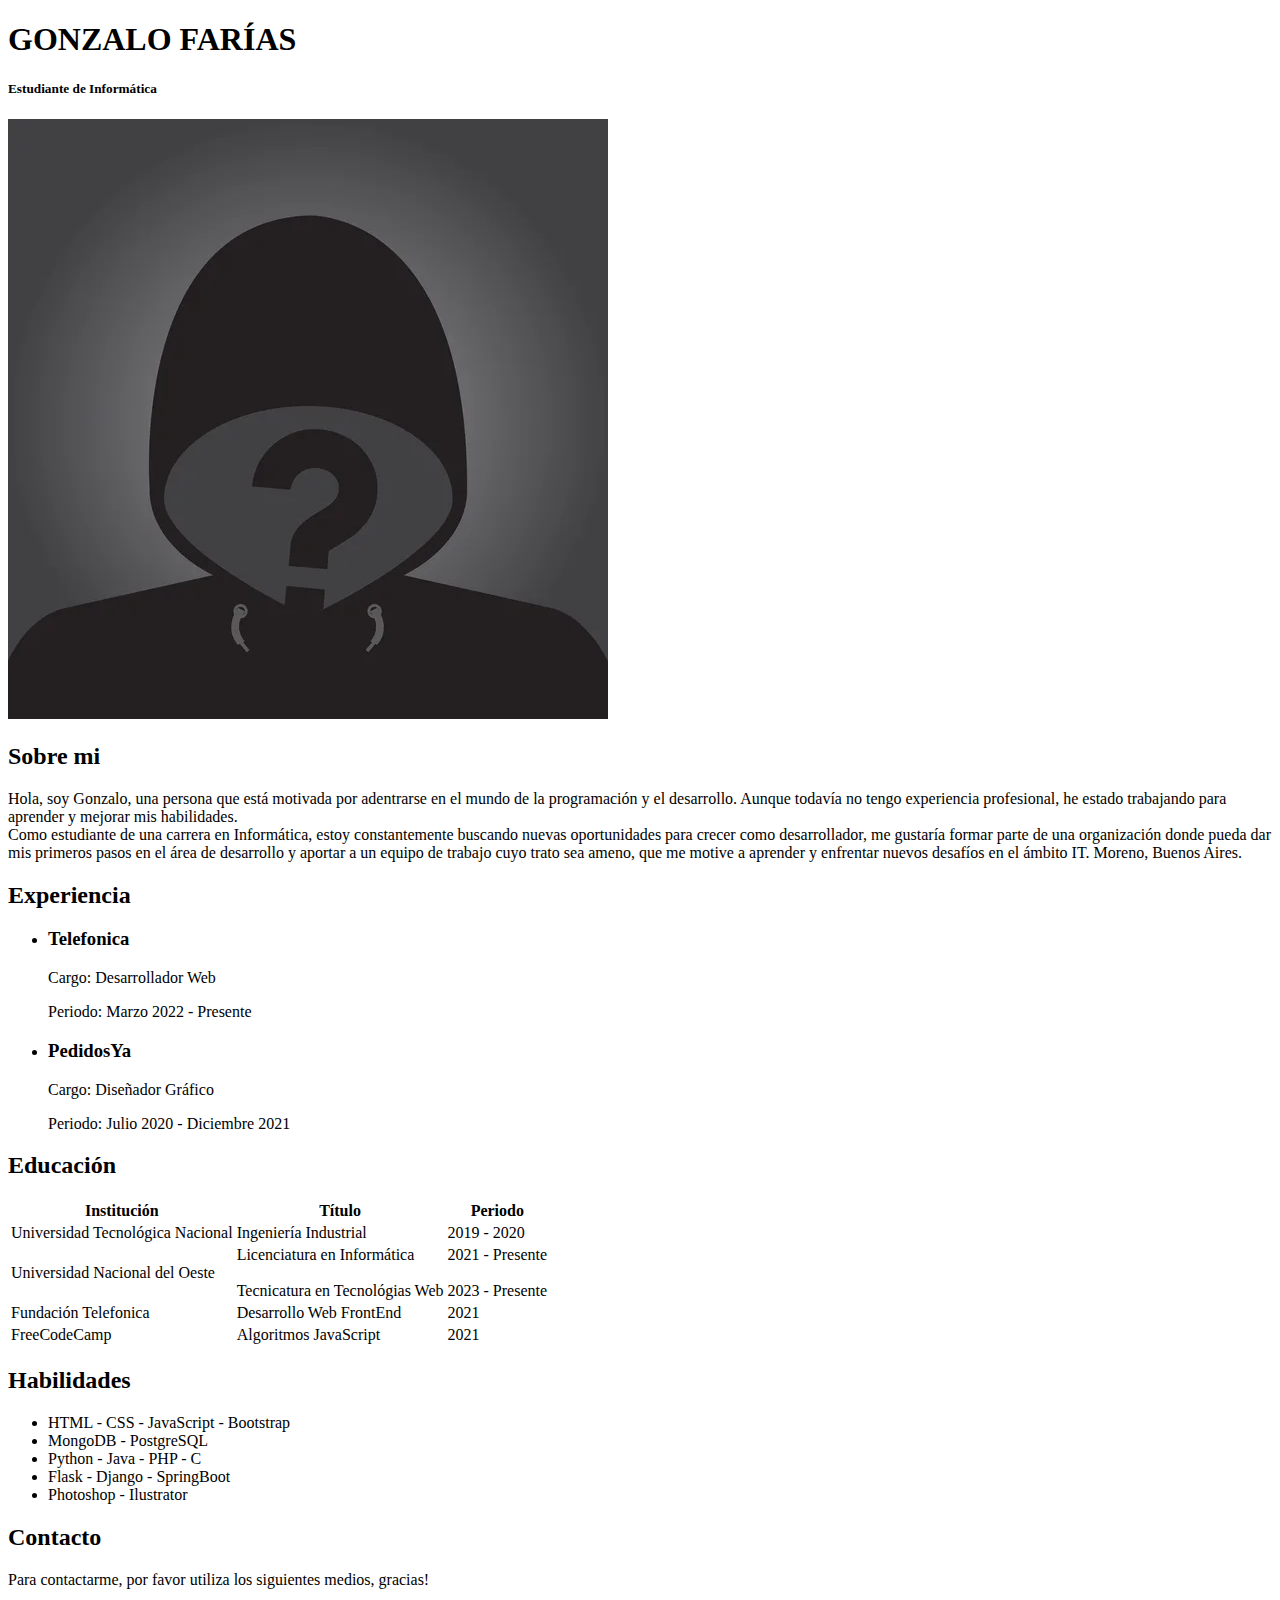
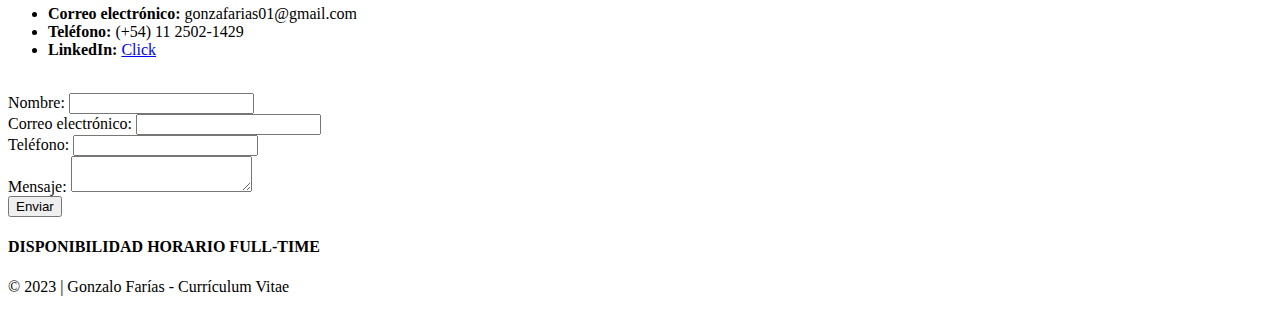
==== TP1 - CV/index.html @ 6d03964b "Add files via upload" ====
<!DOCTYPE html>
<html lang="es">

<head>
    <meta charset="UTF-8">
    <title>Mi Currículum Vitae</title>
    <link rel="stylesheet" href="styles2.css">
</head>

<body>

    <!-- Header -->
    <header>
        <div>
            <h1>GONZALO FARÍAS</h1>
            <h5>Estudiante de Informática</h5>
        </div>
        <img id="foto" src="img/perfil.jpg" alt="Tu nombre">
        <div class="efecto"></div>
        <div class="efecto"></div>
        <div class="efecto"></div>
        <div class="efecto"></div>

    </header>

    <!-- Perfil -->
    <section id="perfil">
        <h2>Sobre mi</h2>
        <p>Hola, soy Gonzalo, una persona que está motivada por adentrarse en el mundo de la programación y el
            desarrollo.
            Aunque todavía no tengo experiencia profesional, he estado trabajando para aprender y mejorar mis
            habilidades.
            <br>Como estudiante de una carrera en Informática, estoy constantemente buscando nuevas oportunidades para
            crecer como desarrollador, me gustaría
            formar parte de una organización donde pueda dar mis primeros
            pasos en el área de desarrollo y aportar a un equipo de trabajo
            cuyo trato sea ameno, que me motive a aprender y enfrentar
            nuevos desafíos en el ámbito IT. Moreno, Buenos Aires.
        </p>
    </section>

    <!-- Experiencia Laboral -->
    <section id="experiencia">
        <h2>Experiencia</h2>
        <ul>
            <li>
                <h3>Telefonica</h3>
                <p>Cargo: Desarrollador Web</p>
                <p>Periodo: Marzo 2022 - Presente</p>
            </li>
            <li>
                <h3>PedidosYa</h3>
                <p>Cargo: Diseñador Gráfico</p>
                <p>Periodo: Julio 2020 - Diciembre 2021</p>
            </li>
        </ul>
    </section>

    <!-- Educación -->
    <section id="educacion">
        <h2>Educación</h2>
        <table>
            <thead>
                <tr>
                    <th>Institución</th>
                    <th>Título</th>
                    <th>Periodo</th>
                </tr>
            </thead>
            <tbody>
                <tr class="par">
                    <td>Universidad Tecnológica Nacional</td>
                    <td>Ingeniería Industrial</td>
                    <td>2019 - 2020</td>
                </tr>
                <tr>
                    <td>Universidad Nacional del Oeste</td>
                    <td>Licenciatura en Informática<br><br>Tecnicatura en Tecnológias Web</td>
                    <td>2021 - Presente <br><br>2023 - Presente</td>
                </tr>
                <tr class="par">
                    <td>Fundación Telefonica</td>
                    <td>Desarrollo Web FrontEnd</td>
                    <td>2021</td>
                </tr>
                <tr>
                    <td>FreeCodeCamp</td>
                    <td>Algoritmos JavaScript</td>
                    <td>2021</td>
                </tr>
            </tbody>
        </table>
    </section>

    <!-- Habilidades -->
    <section id="habilidades">
        <h2>Habilidades</h2>
        <ul>
            <li>HTML - CSS - JavaScript - Bootstrap</li>
            <li>MongoDB - PostgreSQL</li>
            <li>Python - Java - PHP - C</li>
            <li>Flask - Django - SpringBoot</li>
            <li>Photoshop - Ilustrator</li>
        </ul>
    </section>
    <!-- Contacto -->
    <section id="contacto">
        <h2>Contacto</h2>
        <p>Para contactarme, por favor utiliza los siguientes medios, gracias!</p>
        <ul>
            <li><strong>Correo electrónico:</strong> gonzafarias01@gmail.com</li>
            <li><strong>Teléfono:</strong> (+54) 11 2502-1429</li>
            <li><strong>LinkedIn: </strong><a href="https://www.linkedin.com/in/gonzalofarias/"
                    target="_blank">Click</a></li>
        </ul>
        <br>
        <form>
            <label for="nombre">Nombre:</label>
            <input type="text" id="nombre" name="nombre"><br>

            <label for="correo">Correo electrónico:</label>
            <input type="email" id="correo" name="correo"><br>

            <label for="telefono">Teléfono:</label>
            <input type="tel" id="telefono" name="telefono"><br>

            <label for="mensaje">Mensaje:</label>
            <textarea id="mensaje" name="mensaje"></textarea><br>

            <input type="submit" value="Enviar">
        </form>
    </section>

    <!-- Footer -->
    <h4 id="horario">DISPONIBILIDAD HORARIO FULL-TIME</h4>

    <footer>
        <p>© 2023 | Gonzalo Farías - Currículum Vitae</p>
    </footer>
</body>

</html>
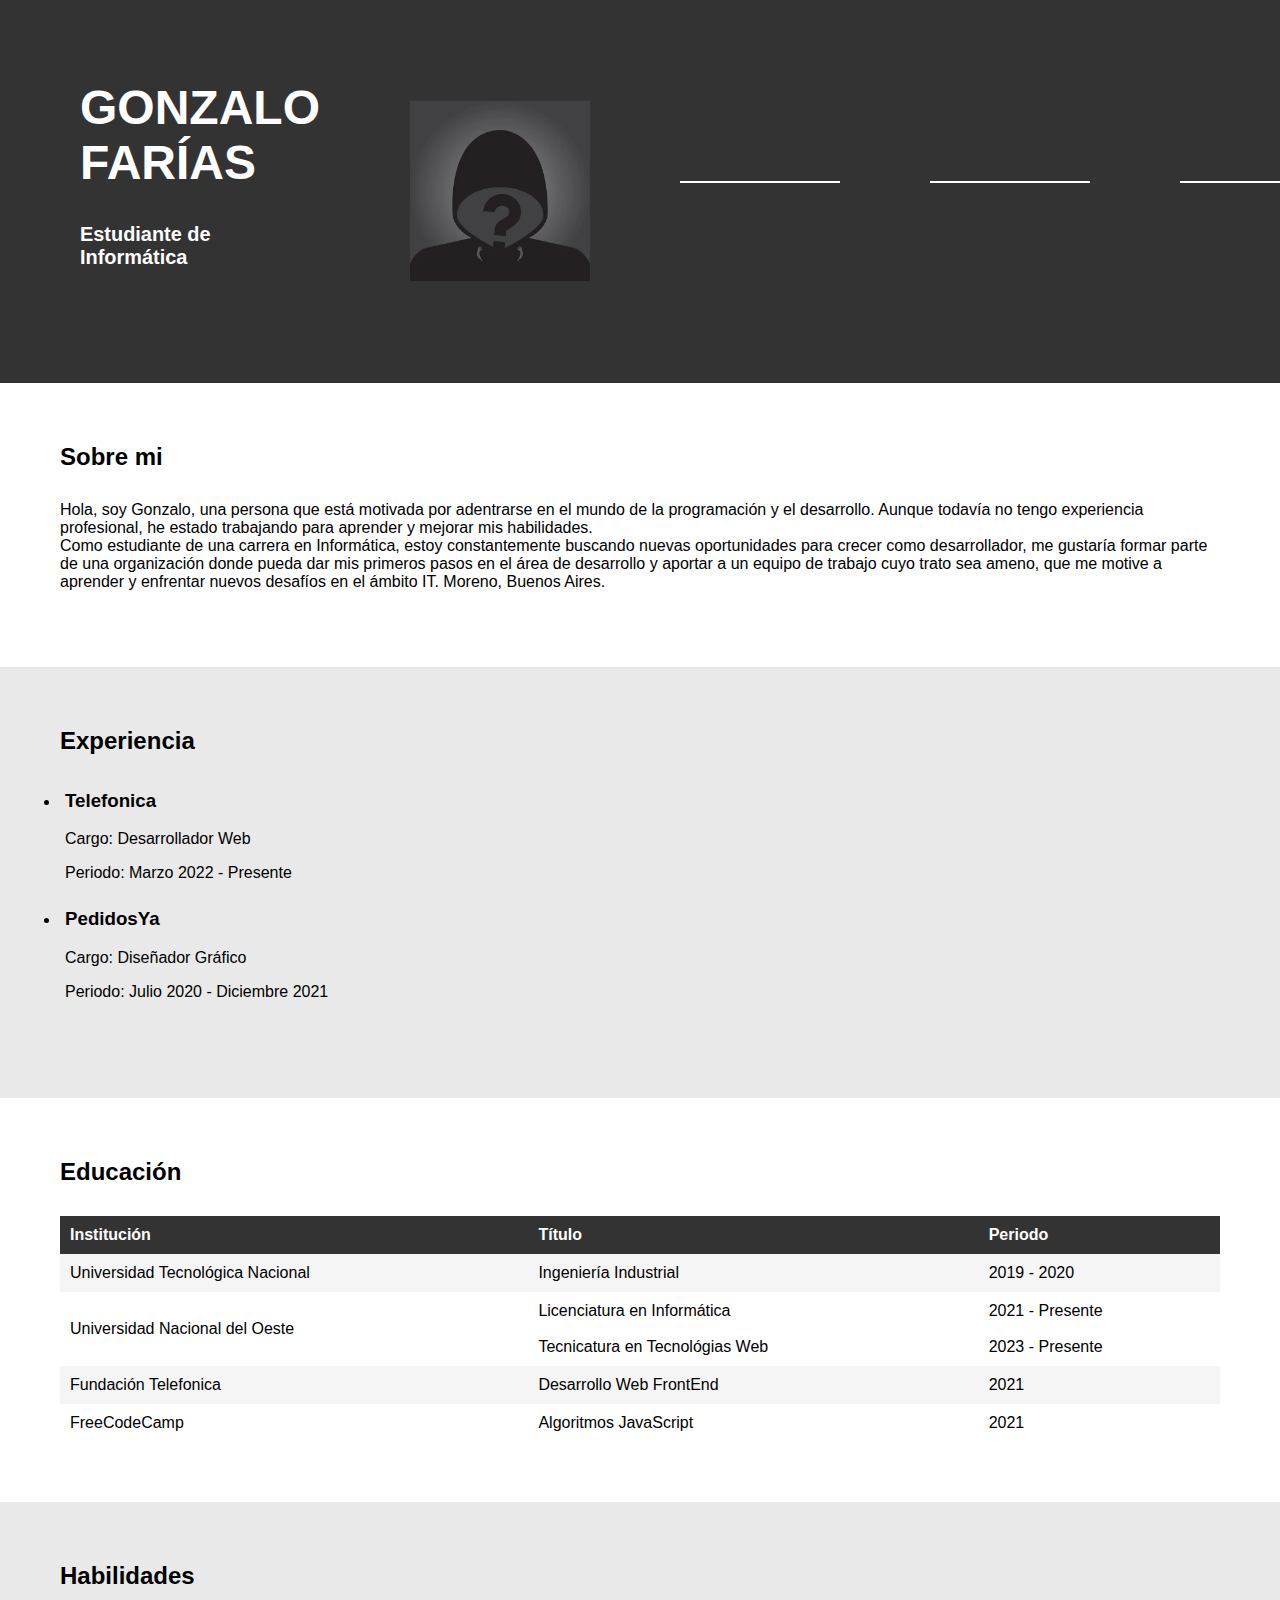
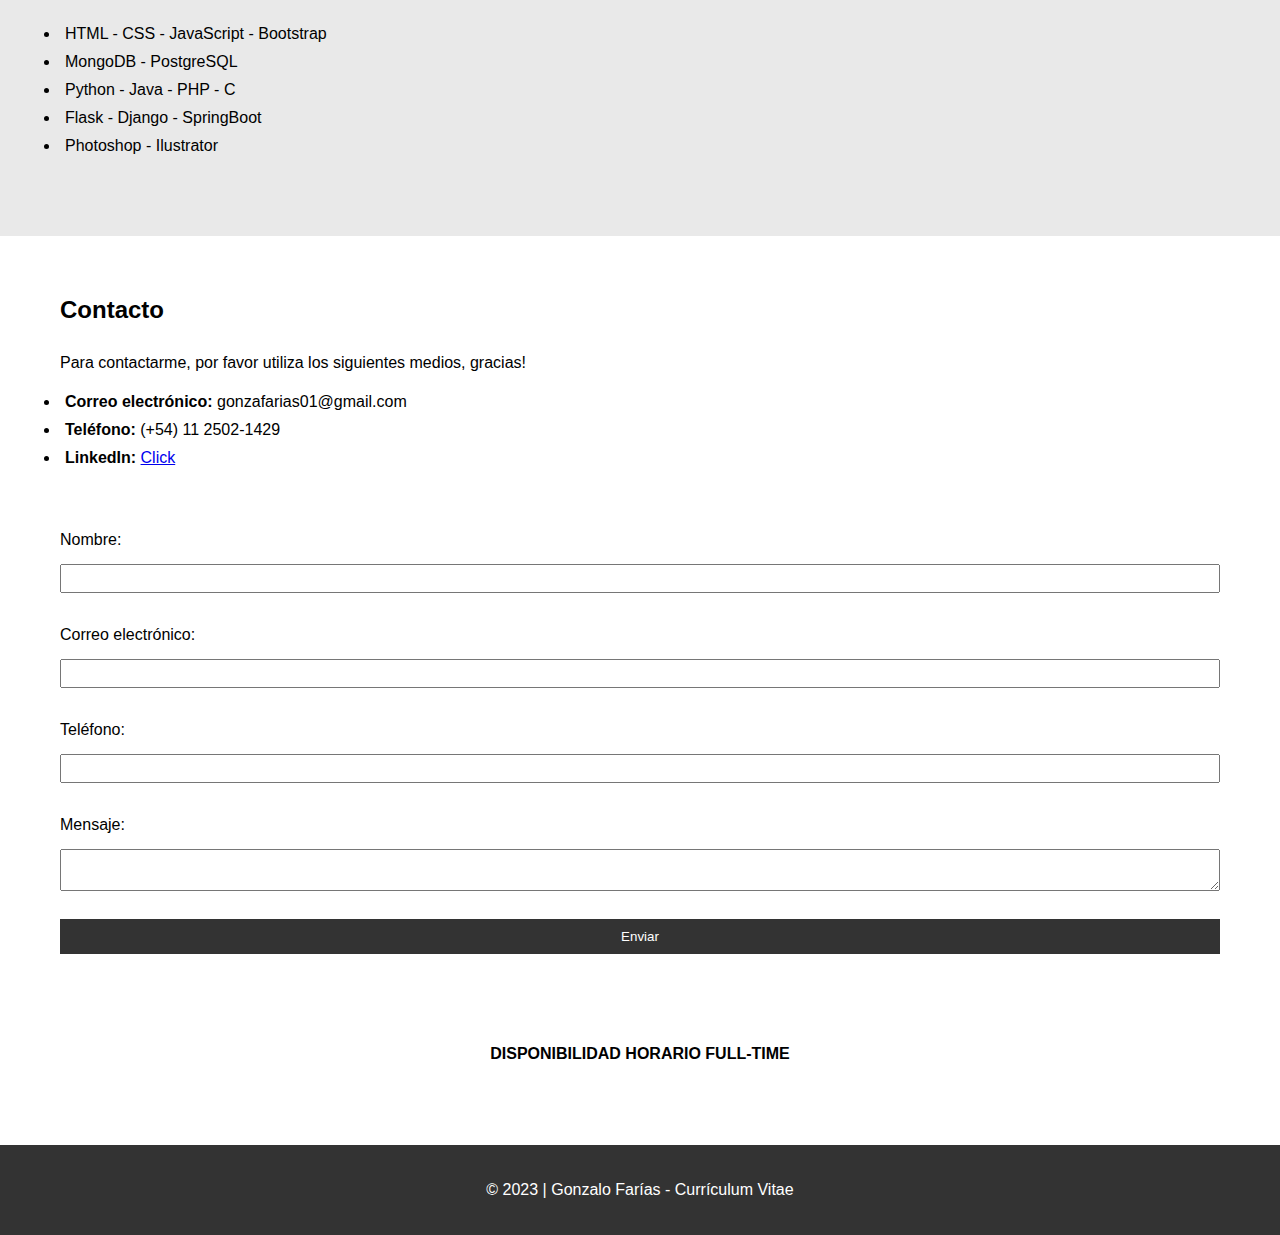
==== commit d83c1920: "Update index.html" ====
--- a/TP1 - CV/index.html
+++ b/TP1 - CV/index.html
@@ -4,7 +4,7 @@
 <head>
     <meta charset="UTF-8">
     <title>Mi Currículum Vitae</title>
-    <link rel="stylesheet" href="styles2.css">
+    <link rel="stylesheet" href="styles.css">
 </head>
 
 <body>
@@ -139,4 +139,4 @@
     </footer>
 </body>
 
-</html>+</html>
--- a/TP1 - CV/styles.css
+++ b/TP1 - CV/styles.css
@@ -0,0 +1,124 @@
+/* Estilos generales */
+body {
+    font-family: Arial, sans-serif;
+    margin: 0;
+    padding: 0;
+}
+
+h1,
+h2,
+h3 {
+    margin-top: 0;
+}
+
+ul {
+    padding: 0;
+}
+
+li {
+    padding: 5px;
+}
+
+/* Estilos para el header */
+header {
+    background-color: #333;
+    color: #fff;
+    display: flex;
+    align-items: center;
+    font-size: x-large;
+}
+.efecto{
+    margin-left: 90px;
+    margin-bottom: 100px;
+    border-bottom: 2px solid white;
+    padding-bottom: 1px;
+}
+/* Estilos para la imagen de perfil */
+header #foto {
+    height: 180px;
+    width: 180px;
+    padding-left: 10px;
+}
+
+header div {
+    padding-right: 70px;
+    padding: 80px;
+
+}
+
+
+/* Estilos para el formulario */
+form {
+    display: flex;
+    flex-direction: column;
+    margin-top: 20px;
+}
+
+label,
+input,
+textarea {
+    margin-bottom: 10px;
+    padding-top: 5px;
+    padding-bottom: 5px;
+}
+
+input[type="submit"] {
+    background-color: #333;
+    color: #fff;
+    padding: 10px;
+    border: none;
+    cursor: pointer;
+}
+
+input[type="submit"]:hover {
+    background-color: rgb(83, 82, 82);
+}
+
+/* Estilos para las secciones */
+section {
+    padding: 60px;
+}
+
+#experiencia,
+#habilidades {
+    background-color: #e9e9e9;
+}
+
+section h2 {
+    margin-bottom: 30px;
+}
+
+/* Estilos para la tabla */
+table {
+    border-collapse: collapse;
+    margin-top: 20px;
+    width: 100%;
+}
+
+th,
+td {
+    padding: 10px;
+    text-align: left;
+}
+
+thead {
+    background-color: #333;
+    color: #fff;
+}
+
+.par {
+    background-color: #f5f5f5;
+}
+
+#horario {
+    text-align: center;
+    padding-bottom: 60px;
+}
+
+/* Estilos para el footer */
+footer {
+    background-color: #333;
+    color: #fff;
+    padding: 20px;
+    text-align: center;
+}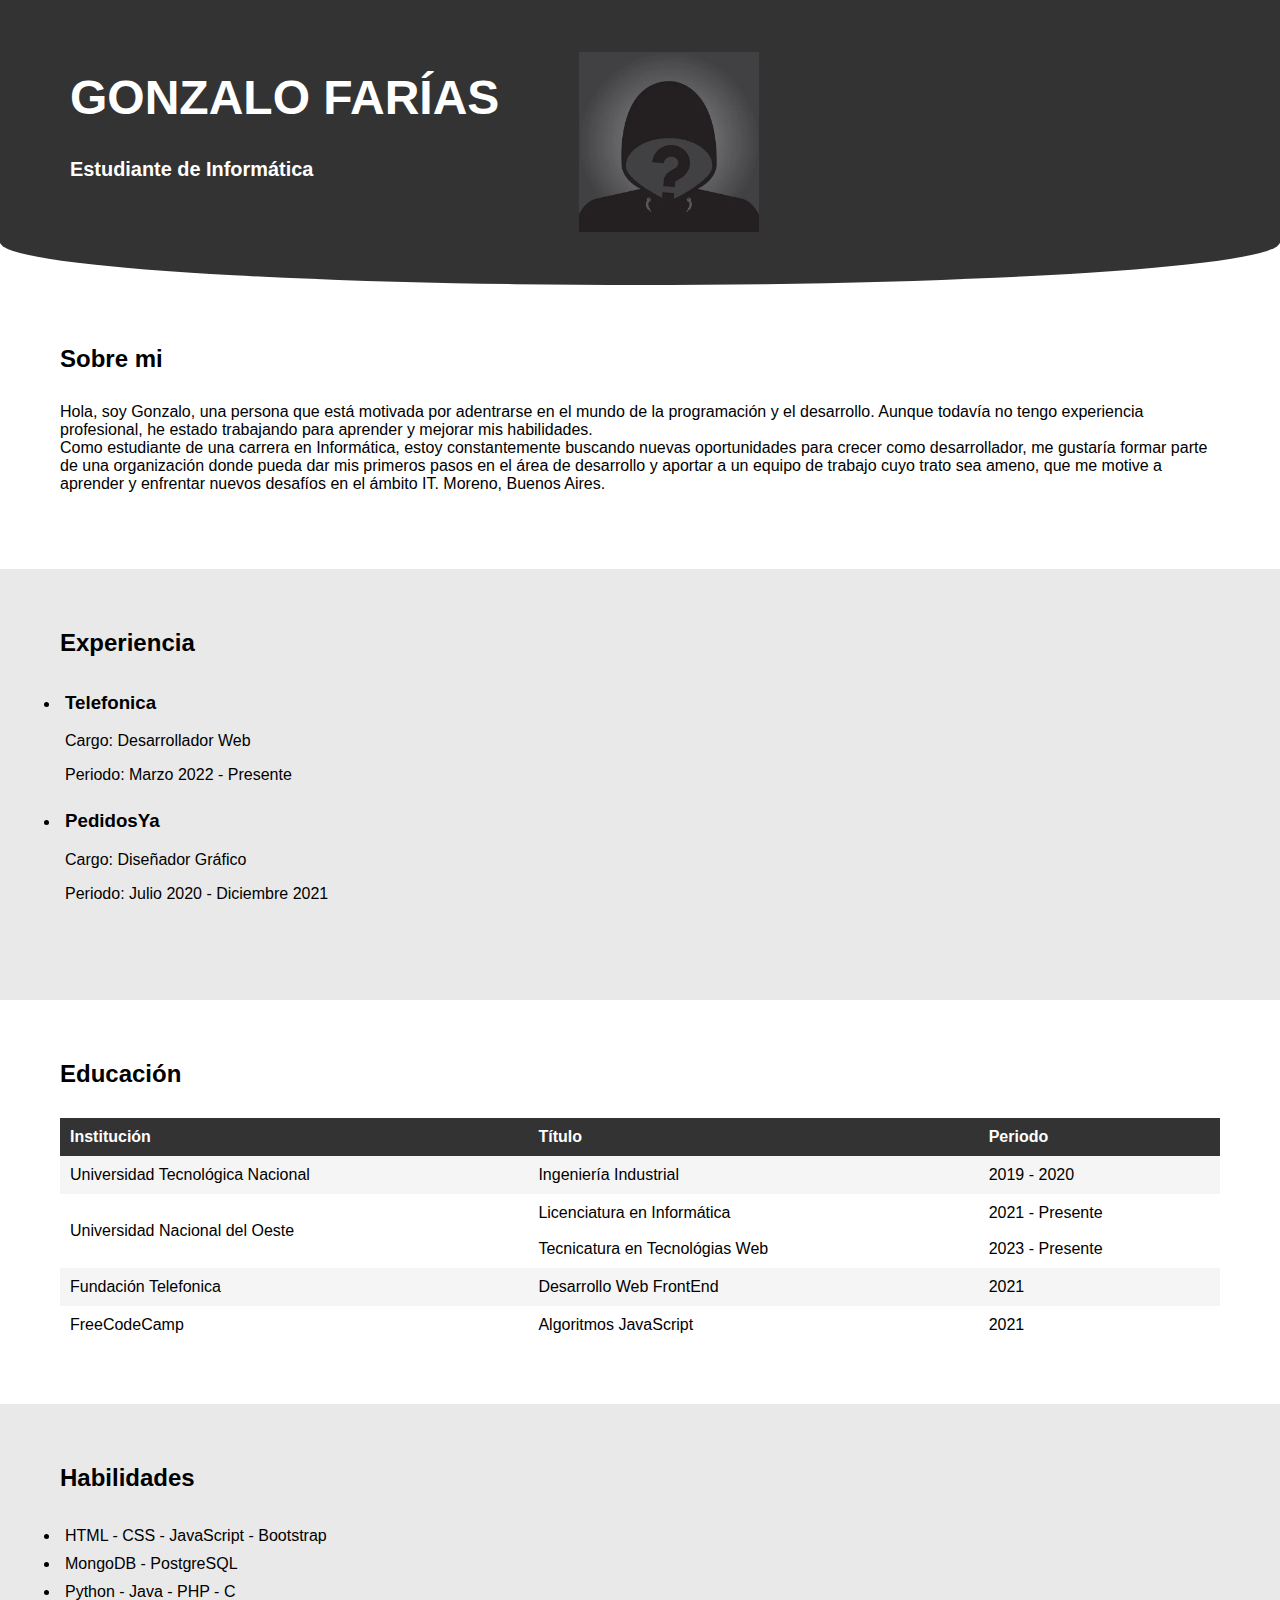
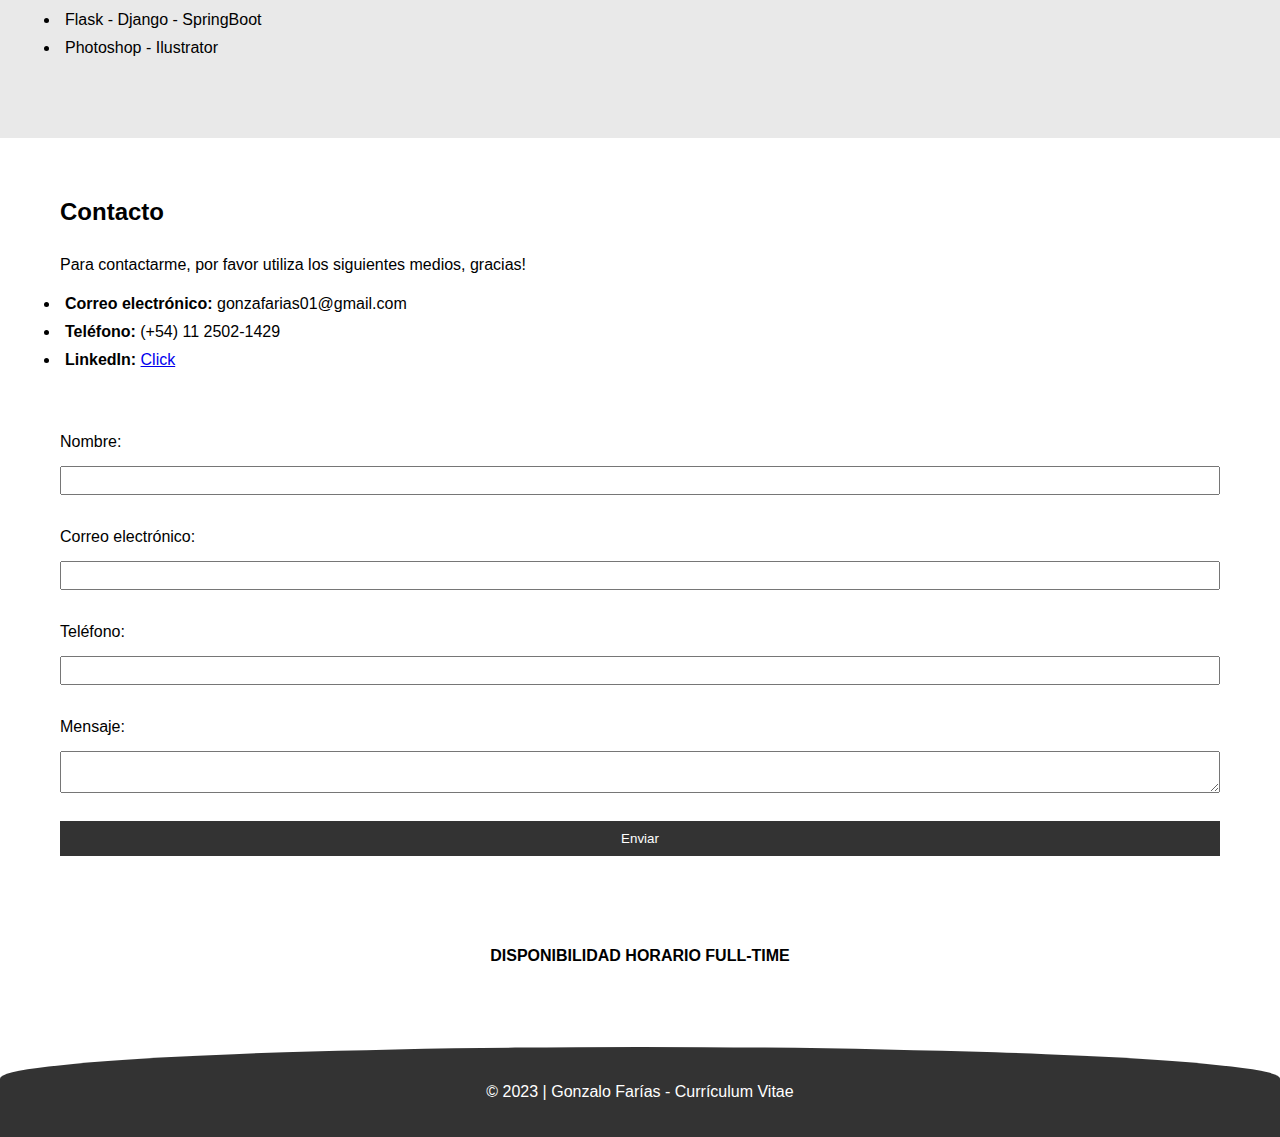
==== commit 896ec05e: "Add files via upload" ====
--- a/TP1 - CV/index.html
+++ b/TP1 - CV/index.html
@@ -16,11 +16,6 @@
             <h5>Estudiante de Informática</h5>
         </div>
         <img id="foto" src="img/perfil.jpg" alt="Tu nombre">
-        <div class="efecto"></div>
-        <div class="efecto"></div>
-        <div class="efecto"></div>
-        <div class="efecto"></div>
-
     </header>
 
     <!-- Perfil -->
@@ -139,4 +134,4 @@
     </footer>
 </body>
 
-</html>
+</html>--- a/TP1 - CV/styles.css
+++ b/TP1 - CV/styles.css
@@ -26,13 +26,10 @@
     display: flex;
     align-items: center;
     font-size: x-large;
+    border-bottom-left-radius: 50% 15%;
+    border-bottom-right-radius: 50% 15%;
 }
-.efecto{
-    margin-left: 90px;
-    margin-bottom: 100px;
-    border-bottom: 2px solid white;
-    padding-bottom: 1px;
-}
+
 /* Estilos para la imagen de perfil */
 header #foto {
     height: 180px;
@@ -42,10 +39,8 @@
 
 header div {
     padding-right: 70px;
-    padding: 80px;
-
+    padding: 70px;
 }
-
 
 /* Estilos para el formulario */
 form {
@@ -121,4 +116,6 @@
     color: #fff;
     padding: 20px;
     text-align: center;
+    border-top-left-radius: 50% 35%;
+    border-top-right-radius: 50% 35%;
 }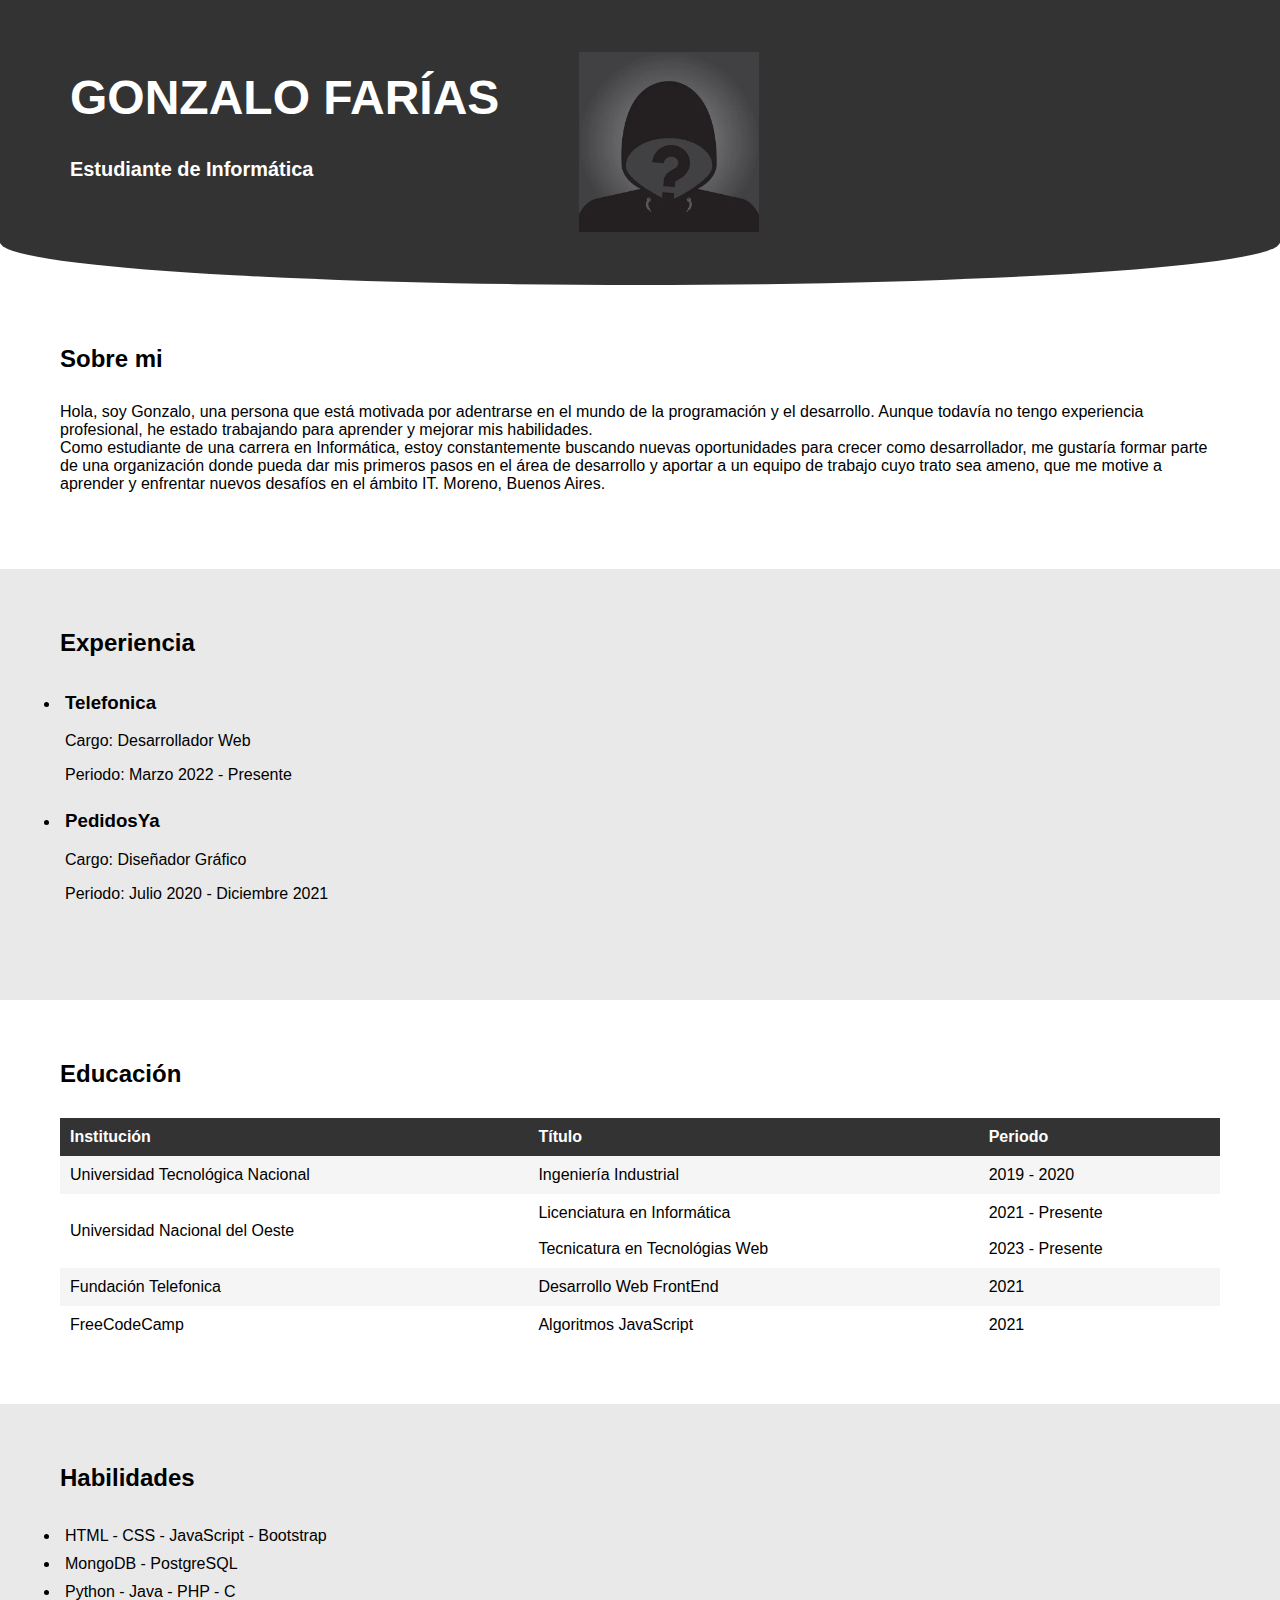
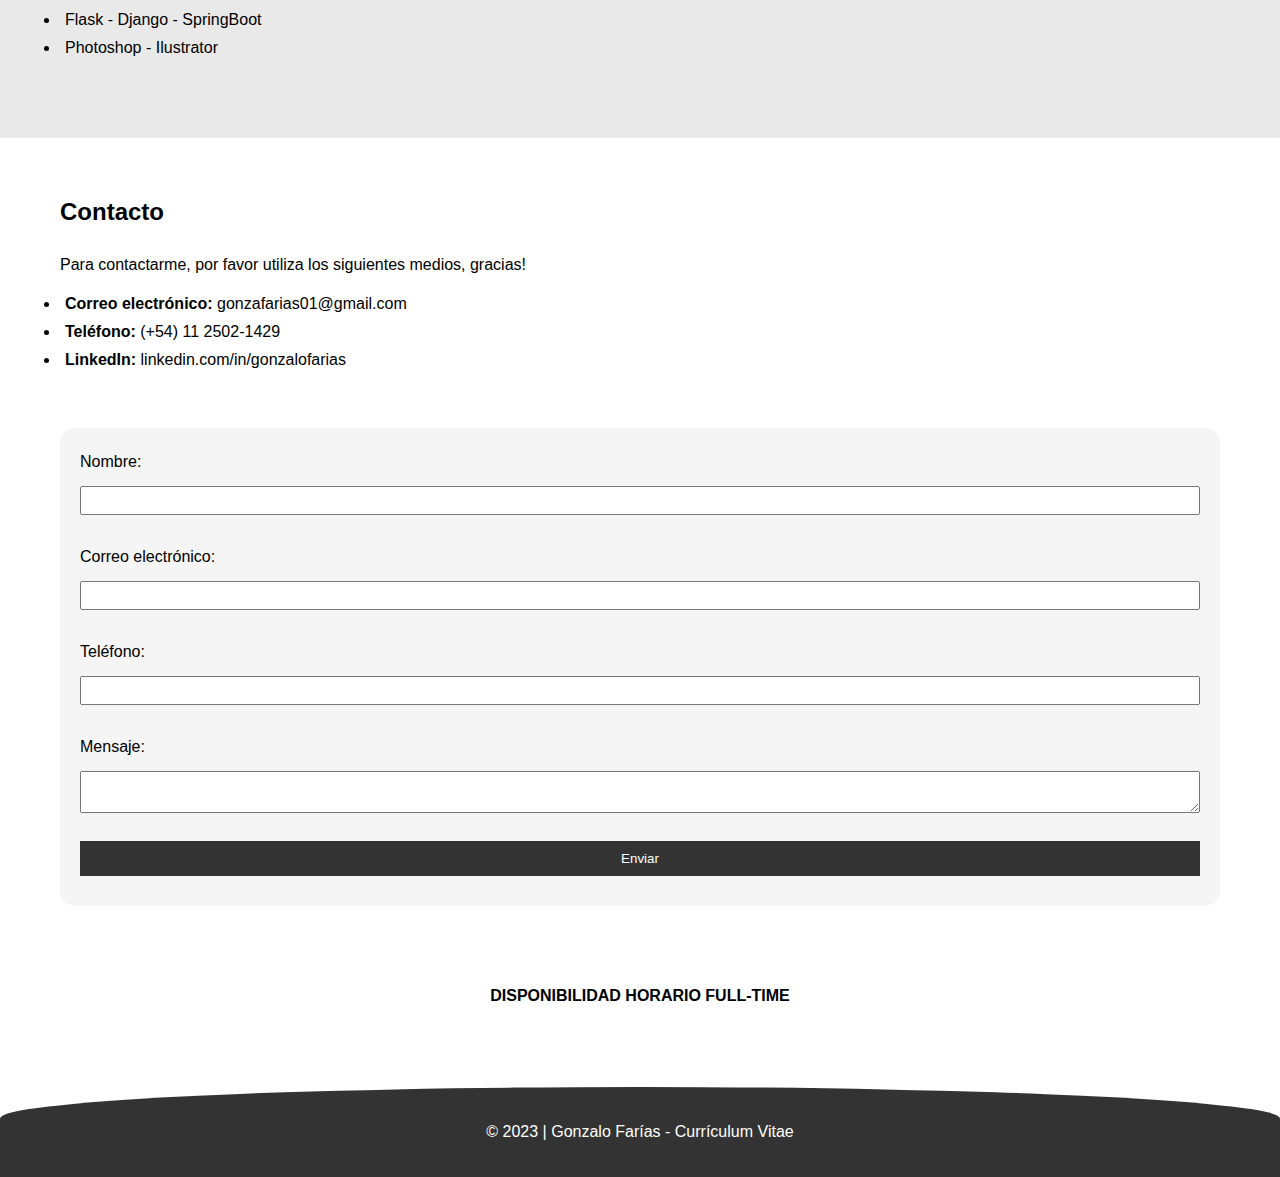
==== commit 37368738: "Add files via upload" ====
--- a/TP1 - CV/index.html
+++ b/TP1 - CV/index.html
@@ -2,6 +2,7 @@
 <html lang="es">
 
 <head>
+    <link rel="shortcut icon" href="img/icon.png" type="image/x-icon">
     <meta charset="UTF-8">
     <title>Mi Currículum Vitae</title>
     <link rel="stylesheet" href="styles.css">
@@ -15,7 +16,7 @@
             <h1>GONZALO FARÍAS</h1>
             <h5>Estudiante de Informática</h5>
         </div>
-        <img id="foto" src="img/perfil.jpg" alt="Tu nombre">
+        <img id="foto" src="img/perfil.jpg" alt="perfil GonzaFarias">
     </header>
 
     <!-- Perfil -->
@@ -106,7 +107,7 @@
             <li><strong>Correo electrónico:</strong> gonzafarias01@gmail.com</li>
             <li><strong>Teléfono:</strong> (+54) 11 2502-1429</li>
             <li><strong>LinkedIn: </strong><a href="https://www.linkedin.com/in/gonzalofarias/"
-                    target="_blank">Click</a></li>
+                    target="_blank">linkedin.com/in/gonzalofarias</a></li>
         </ul>
         <br>
         <form>
@@ -130,7 +131,7 @@
     <h4 id="horario">DISPONIBILIDAD HORARIO FULL-TIME</h4>
 
     <footer>
-        <p>© 2023 | Gonzalo Farías - Currículum Vitae</p>
+        <p>© 2023 | <a href="https://github.com/GonzaFarias" target="_blank">Gonzalo Farías</a> - Currículum Vitae</p>
     </footer>
 </body>
 
--- a/TP1 - CV/styles.css
+++ b/TP1 - CV/styles.css
@@ -17,6 +17,17 @@
 
 li {
     padding: 5px;
+}
+
+li a{
+    color: black;
+}
+a{
+    text-decoration: none;
+    color: white;
+}
+a:hover{
+    text-decoration:underline;
 }
 
 /* Estilos para el header */
@@ -47,6 +58,9 @@
     display: flex;
     flex-direction: column;
     margin-top: 20px;
+    background-color: rgba(51, 51, 51, 0.051);
+    padding: 20px;
+    border-radius: 15px 15px 15px 15px;
 }
 
 label,
@@ -65,6 +79,9 @@
     cursor: pointer;
 }
 
+input:hover, textarea:hover{
+    border-color: rgb(0, 0, 0);
+}
 input[type="submit"]:hover {
     background-color: rgb(83, 82, 82);
 }
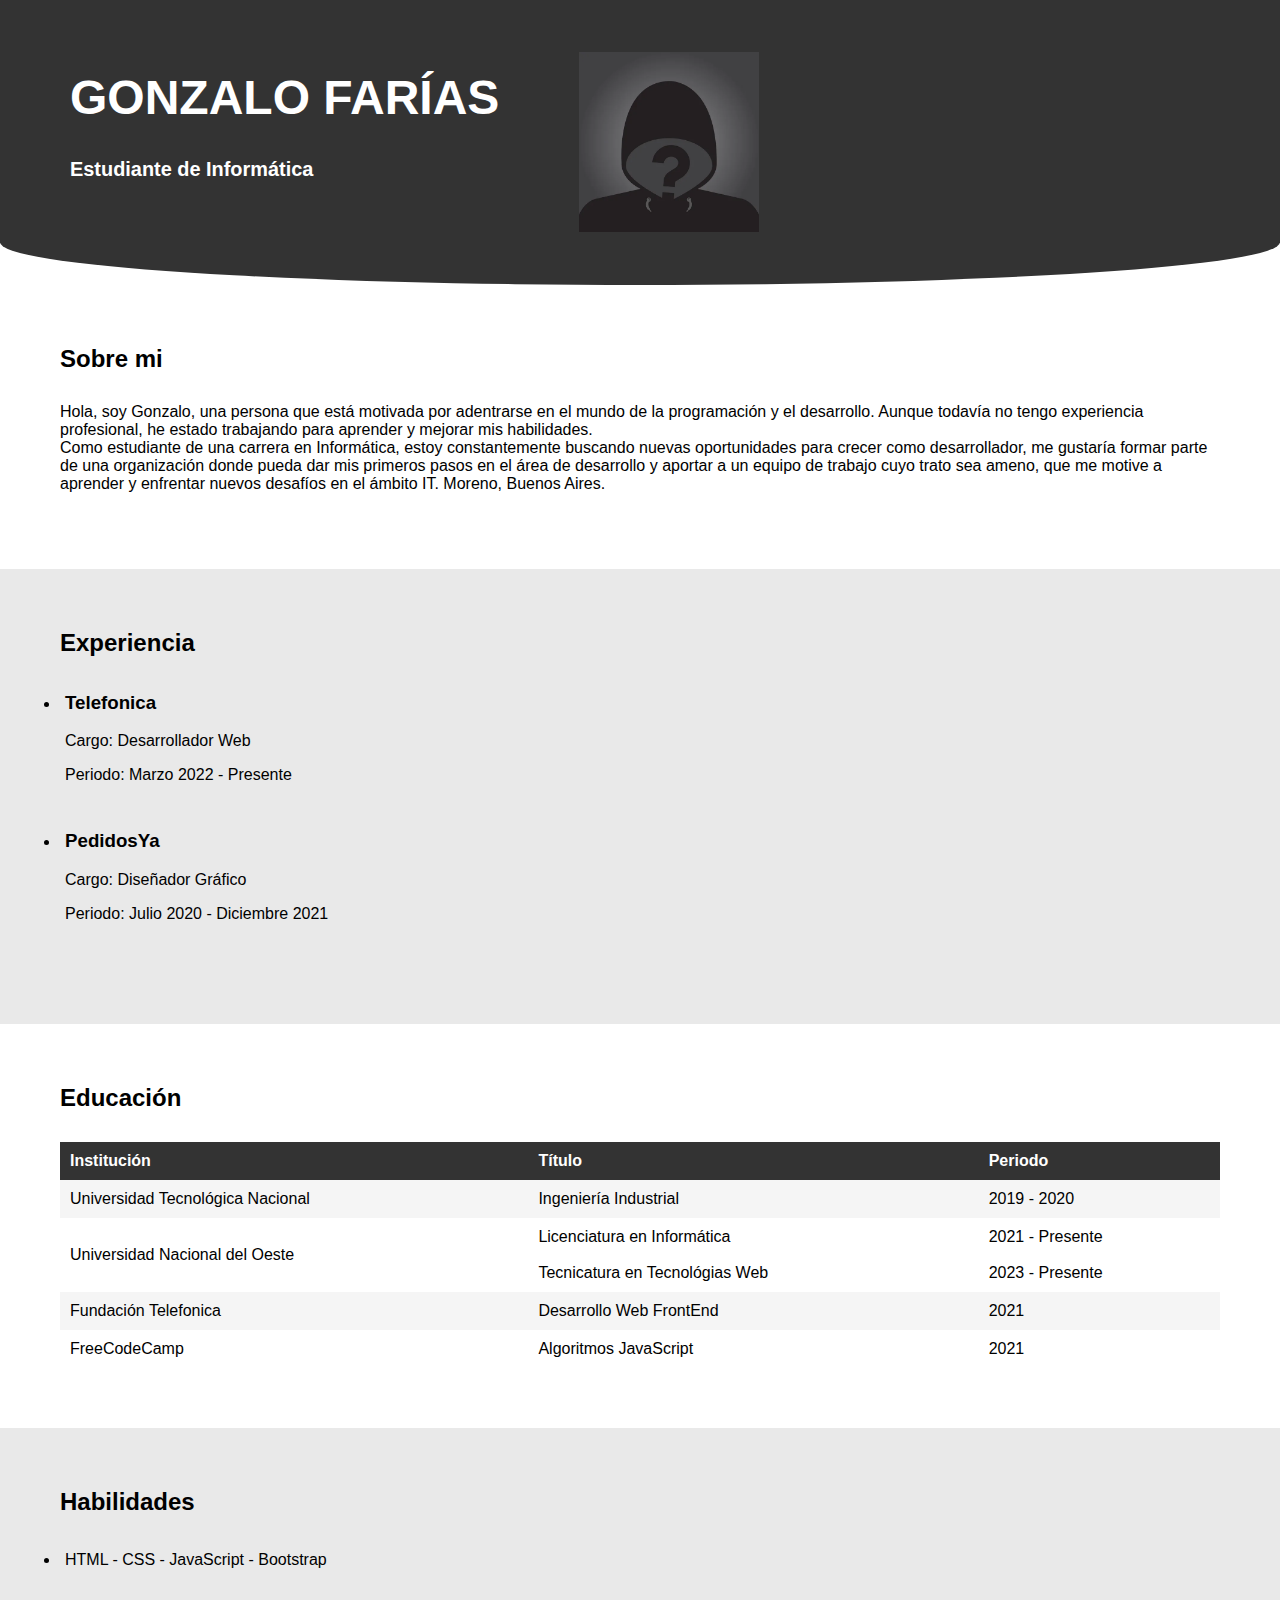
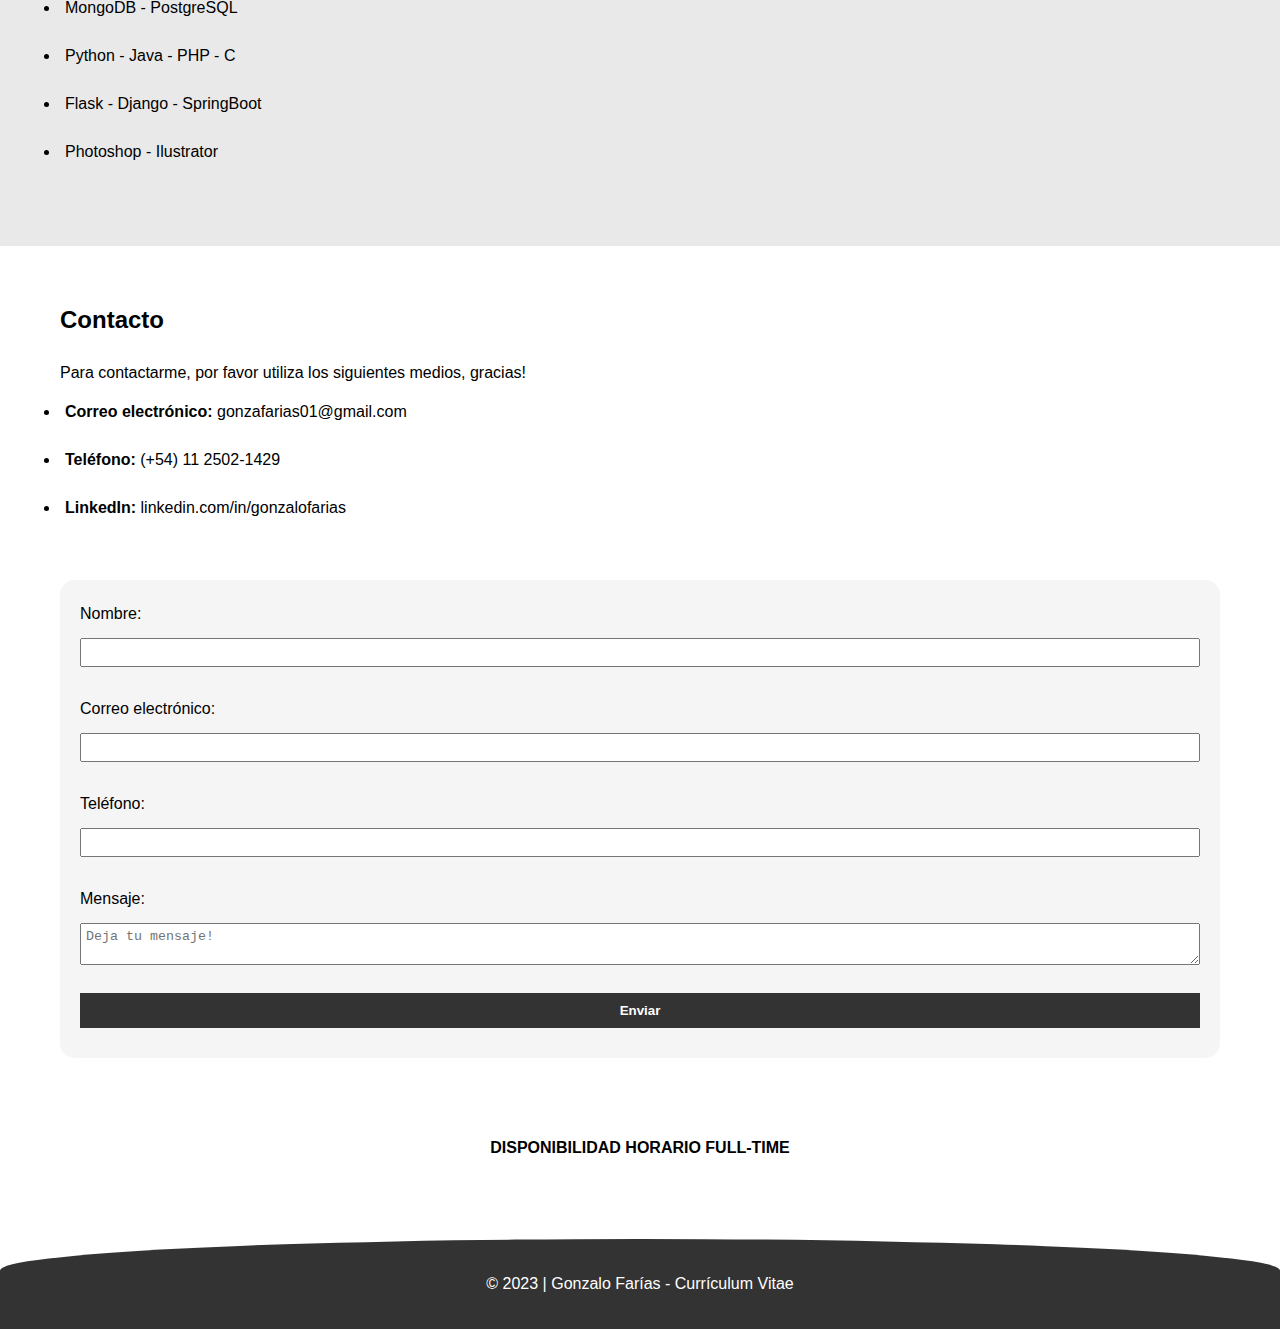
==== commit 8847a1da: "Add files via upload" ====
--- a/TP1 - CV/index.html
+++ b/TP1 - CV/index.html
@@ -2,18 +2,22 @@
 <html lang="es">
 
 <head>
+    <meta charset="UTF-8">
+    <meta name="description" content="Currículum de Gonzalo Farías" />
+    <meta name="keywords" content="curriculum, GonzaFarias" />
+    <meta name="author" content="Gonzalo Farías" />
+
+    <title>GonzaFarias - CV</title>
+
+    <link rel="stylesheet" href="styles.css">
     <link rel="shortcut icon" href="img/icon.png" type="image/x-icon">
-    <meta charset="UTF-8">
-    <title>Mi Currículum Vitae</title>
-    <link rel="stylesheet" href="styles.css">
 </head>
 
 <body>
-
     <!-- Header -->
     <header>
         <div>
-            <h1>GONZALO FARÍAS</h1>
+            <h1>GONZALO <span>FARÍAS</span></h1>
             <h5>Estudiante de Informática</h5>
         </div>
         <img id="foto" src="img/perfil.jpg" alt="perfil GonzaFarias">
@@ -99,12 +103,13 @@
             <li>Photoshop - Ilustrator</li>
         </ul>
     </section>
+
     <!-- Contacto -->
     <section id="contacto">
         <h2>Contacto</h2>
         <p>Para contactarme, por favor utiliza los siguientes medios, gracias!</p>
         <ul>
-            <li><strong>Correo electrónico:</strong> gonzafarias01@gmail.com</li>
+            <li><strong>Correo electrónico:</strong> <a href="mailto:gonzafarias01@gmail.com" target="_blank">gonzafarias01@gmail.com</a> </li>
             <li><strong>Teléfono:</strong> (+54) 11 2502-1429</li>
             <li><strong>LinkedIn: </strong><a href="https://www.linkedin.com/in/gonzalofarias/"
                     target="_blank">linkedin.com/in/gonzalofarias</a></li>
@@ -121,15 +126,15 @@
             <input type="tel" id="telefono" name="telefono"><br>
 
             <label for="mensaje">Mensaje:</label>
-            <textarea id="mensaje" name="mensaje"></textarea><br>
+            <textarea id="mensaje" name="mensaje" placeholder="Deja tu mensaje!"></textarea><br>
 
             <input type="submit" value="Enviar">
         </form>
     </section>
 
-    <!-- Footer -->
     <h4 id="horario">DISPONIBILIDAD HORARIO FULL-TIME</h4>
 
+    <!-- Footer -->
     <footer>
         <p>© 2023 | <a href="https://github.com/GonzaFarias" target="_blank">Gonzalo Farías</a> - Currículum Vitae</p>
     </footer>
--- a/TP1 - CV/styles.css
+++ b/TP1 - CV/styles.css
@@ -17,17 +17,20 @@
 
 li {
     padding: 5px;
+    margin-bottom: 20px;
 }
 
-li a{
+li a {
     color: black;
 }
-a{
+
+a {
     text-decoration: none;
     color: white;
 }
-a:hover{
-    text-decoration:underline;
+
+a:hover {
+    text-decoration: underline;
 }
 
 /* Estilos para el header */
@@ -67,8 +70,11 @@
 input,
 textarea {
     margin-bottom: 10px;
-    padding-top: 5px;
-    padding-bottom: 5px;
+    padding: 5px 0px 5px 0px;
+}
+
+::placeholder{
+   padding-left: 5px;
 }
 
 input[type="submit"] {
@@ -77,11 +83,14 @@
     padding: 10px;
     border: none;
     cursor: pointer;
+    font-weight: bold;
 }
 
-input:hover, textarea:hover{
+input:hover,
+textarea:hover {
     border-color: rgb(0, 0, 0);
 }
+
 input[type="submit"]:hover {
     background-color: rgb(83, 82, 82);
 }
@@ -103,7 +112,6 @@
 /* Estilos para la tabla */
 table {
     border-collapse: collapse;
-    margin-top: 20px;
     width: 100%;
 }
 
